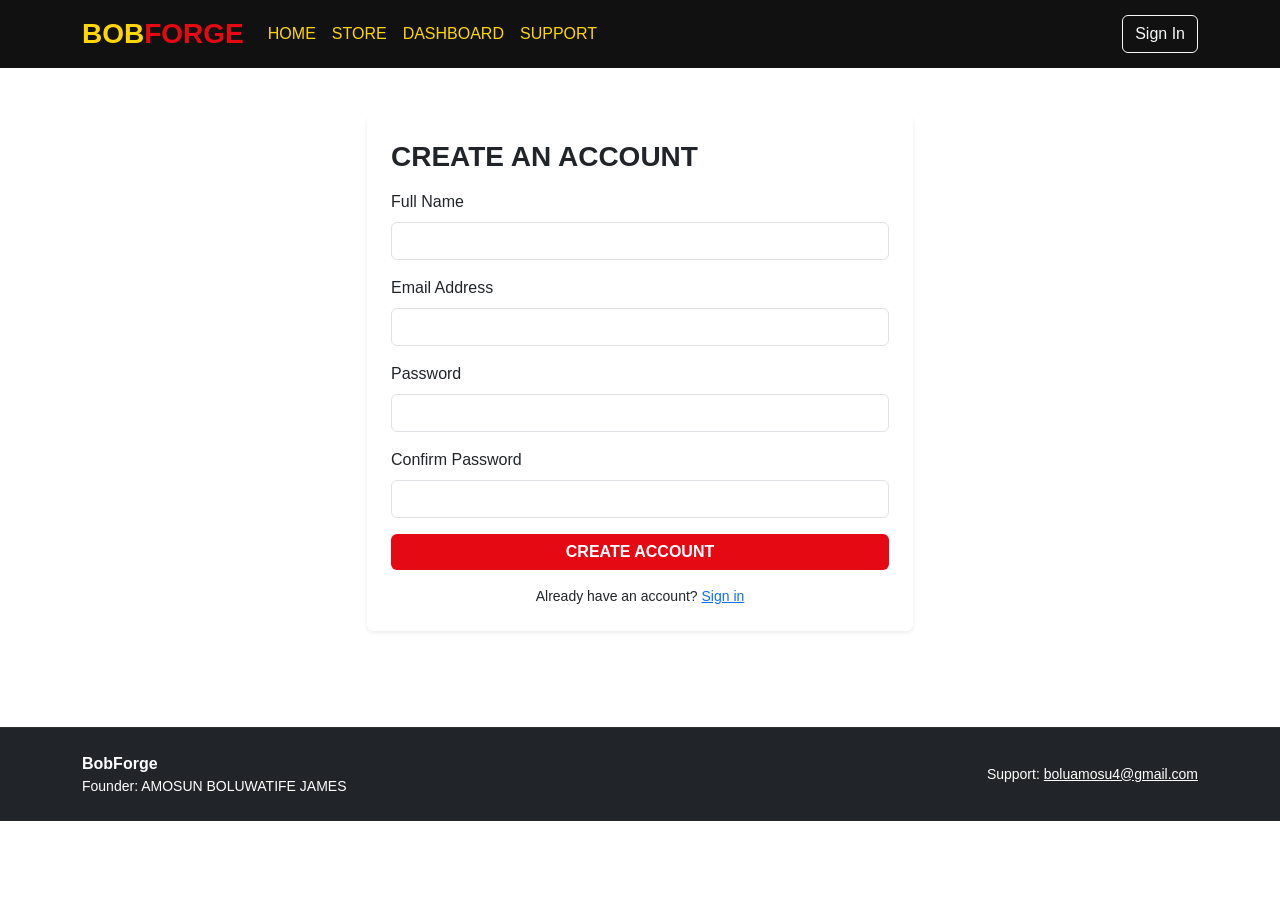
==== signup.html @ f3f1fd7d "first commit" ====
<!DOCTYPE html>
<html lang="en">
<head>
  <meta charset="UTF-8" />
  <meta name="viewport" content="width=device-width, initial-scale=1.0" />
  <title>Sign Up | BobForge</title>
  <link href="https://cdn.jsdelivr.net/npm/bootstrap@5.3.0/dist/css/bootstrap.min.css" rel="stylesheet" />
  <link rel="stylesheet" href="https://cdnjs.cloudflare.com/ajax/libs/font-awesome/6.4.0/css/all.min.css" />
  <link rel="stylesheet" href="style.css" />
</head>
<body>
  <nav class="navbar navbar-expand-lg navbar-dark bg-dark-custom sticky-top">
    <div class="container">
      <a class="navbar-brand fw-bold text-uppercase fs-3" href="index.html">
        Bob<span class="text-red">Forge</span>
      </a>
      <button class="navbar-toggler border-0" type="button" data-bs-toggle="collapse" data-bs-target="#navbarNav">
        <span class="navbar-toggler-icon"></span>
      </button>

      <div class="collapse navbar-collapse" id="navbarNav">
        <ul class="navbar-nav me-auto mb-2 mb-lg-0">
          <li class="nav-item">
            <a class="nav-link text-uppercase" href="index.html">Home</a>
          </li>
          <li class="nav-item">
            <a class="nav-link text-uppercase" href="index.html">Store</a>
          </li>
          <li class="nav-item">
            <a class="nav-link text-uppercase" href="index.html">Dashboard</a>
          </li>
          <li class="nav-item">
            <a class="nav-link text-uppercase" href="#" data-bs-toggle="modal" data-bs-target="#contactModal">Support</a>
          </li>
        </ul>

        <div class="d-flex align-items-center gap-3">
          <a class="btn btn-outline-light" href="index.html">Sign In</a>
        </div>
      </div>
    </div>
  </nav>

  <main class="py-5">
    <div class="container">
      <div class="row justify-content-center">
        <div class="col-md-6">
          <div class="card shadow-sm border-0 p-4">
            <h3 class="fw-bold text-uppercase mb-3">Create an Account</h3>
            <form id="signupForm" onsubmit="handleSignUp(event)">
              <div class="mb-3">
                <label class="form-label">Full Name</label>
                <input type="text" id="signupName" class="form-control" required />
              </div>
              <div class="mb-3">
                <label class="form-label">Email Address</label>
                <input type="email" id="signupEmail" class="form-control" required />
              </div>
              <div class="mb-3">
                <label class="form-label">Password</label>
                <input type="password" id="signupPassword" class="form-control" required />
              </div>
              <div class="mb-3">
                <label class="form-label">Confirm Password</label>
                <input type="password" id="signupPasswordConfirm" class="form-control" required />
              </div>
              <button type="submit" class="btn btn-red w-100 text-uppercase fw-bold">Create Account</button>
            </form>
            <div class="text-center mt-3 small">
              Already have an account? <a href="index.html">Sign in</a>
            </div>
          </div>
        </div>
      </div>
    </div>
  </main>

  <!-- Contact Modal (same as index) -->
  <div class="modal fade" id="contactModal" tabindex="-1">
    <div class="modal-dialog">
      <div class="modal-content border-0">
        <div class="modal-header bg-dark text-white">
          <h5 class="modal-title text-uppercase fw-bold">Contact Support</h5>
          <button type="button" class="btn-close btn-close-white" data-bs-dismiss="modal"></button>
        </div>
        <div class="modal-body p-4">
          <p class="mb-3">Founder: <strong>AMOSUN BOLUWATIFE JAMES</strong></p>
          <p class="mb-3">Support Email: <a href="mailto:boluamosu4@gmail.com">boluamosu4@gmail.com</a></p>
          <form id="contactFormPage" onsubmit="handleContactSubmit(event)">
            <div class="mb-3">
              <label class="form-label">Your Name</label>
              <input id="contactName" type="text" class="form-control" required />
            </div>
            <div class="mb-3">
              <label class="form-label">Your Email</label>
              <input id="contactEmail" type="email" class="form-control" required />
            </div>
            <div class="mb-3">
              <label class="form-label">Message</label>
              <textarea id="contactMessage" class="form-control" rows="4" required></textarea>
            </div>
            <div class="d-flex justify-content-end">
              <button type="button" class="btn btn-secondary me-2" data-bs-dismiss="modal">Close</button>
              <button type="submit" class="btn btn-red">Send Message</button>
            </div>
          </form>
          <div class="mt-3 social-icons">
            <a href="https://wa.me/2349012521735" target="_blank" rel="noreferrer" aria-label="WhatsApp" title="WhatsApp: 09012521735" class="me-2">
              <i class="fa-brands fa-whatsapp"></i>
            </a>
            <a href="tel:+2349035916140" aria-label="Call" title="Call: 09035916140" class="me-2">
              <i class="fa-solid fa-phone"></i>
            </a>
            <a href="https://www.tiktok.com/@bobtizzy4" target="_blank" rel="noreferrer" aria-label="TikTok" title="TikTok: Bobtizzy">
              <i class="fa-brands fa-tiktok"></i>
            </a>
          </div>
        </div>
      </div>
    </div>
  </div>

  <!-- Footer -->
  <footer class="py-4 mt-5 bg-dark text-white">
    <div class="container d-flex justify-content-between align-items-center">
      <div>
        <div class="fw-bold">BobForge</div>
        <div class="small">Founder: AMOSUN BOLUWATIFE JAMES</div>
      </div>
      <div class="text-end small">
        Support: <a href="mailto:boluamosu4@gmail.com" class="text-decoration-underline text-white">boluamosu4@gmail.com</a>
      </div>
    </div>
  </footer>
  <!-- Notification container -->
  <div id="notificationContainer" class="position-fixed top-0 end-0 p-3" style="z-index:1080;"></div>

  <script src="https://js.paystack.co/v1/inline.js"></script>
  <script src="https://cdn.jsdelivr.net/npm/bootstrap@5.3.0/dist/js/bootstrap.bundle.min.js"></script>
  <script src="script.js"></script>
</body>
</html>
---- style.css ----
/* Custom Gym Red Color Palette Overrides */
:root {
  --gym-red: #E50914;
  --gym-red-hover: #b80710;
  --gym-dark: #111111;
  --gym-white: #ffffff;
  --gym-gray-light: #f8f9fa;
}

body {
  background-color: var(--gym-white);
  color: var(--gym-dark);
  font-family: 'Segoe UI', Roboto, Helvetica, Arial, sans-serif;
}

/* Helper Utilities */
.bg-dark-custom {
  background-color: var(--gym-dark) !important;
}

.text-red {
  color: var(--gym-red) !important;
}

.bg-red {
  background-color: var(--gym-red) !important;
}

.btn-red {
  background-color: var(--gym-red);
  color: var(--gym-white);
  border: none;
  transition: background-color 0.2s ease-in-out;
}

.btn-red:hover {
  background-color: var(--gym-red-hover);
  color: var(--gym-white);
}

/* Hero Component Styling */
.hero-section {
  background: linear-gradient(135deg, rgba(255, 255, 255, 1) 0%, rgba(245, 245, 245, 1) 100%);
  min-height: 80vh;
  display: flex;
  align-items: center;
}

.hero-image-wrapper {
  max-width: 420px;
  border: 4px solid var(--gym-dark);
  box-shadow: 12px 12px 0px var(--gym-red);
  border-radius: 8px;
  overflow: hidden;
}

.hero-image-wrapper img {
  width: 100%;
  height: auto;
  object-fit: cover;
  display: block;
}

/* Single Page Section Switcher Controls */
.page-section {
  display: none;
}

.page-section.active-section {
  display: block;
}

/* Equipment Card Overrides */
.product-card {
  border: 1px solid #eee;
  transition: transform 0.2s ease, box-shadow 0.2s ease;
  border-radius: 8px;
}

.product-card:hover {
  transform: translateY(-5px);
  box-shadow: 0 10px 20px rgba(0, 0, 0, 0.1) !important;
}

.product-card .card-img-top {
  height: 220px;
  object-fit: cover;
}

.product-card .price-tag {
  font-size: 1.25rem;
  font-weight: 700;
  color: var(--gym-red);
}

/* Modal and Form Enhancements */
.modal-header {
  border-bottom: 2px solid var(--gym-red);
}

.form-control:focus {
  border-color: var(--gym-red);
  box-shadow: 0 0 0 0.25rem rgba(229, 9, 20, 0.25);
}

/* Navigation text color - ensure visibility on dark background */
.navbar .navbar-brand,
.navbar .nav-link {
  color: #ffd700 !important; /* Gold for high contrast */
}
.navbar .nav-link:hover,
.navbar .navbar-brand:hover {
  color: #ffec8b !important;
}

/* Footer styling */
footer {
  border-top: 1px solid rgba(255,255,255,0.05);
}
footer a {
  color: #ffd700;
}

/* Notification / in-page alerts */
#notificationContainer .site-alert {
  min-width: 280px;
  margin-bottom: 0.5rem;
  padding: 0.75rem 1rem;
  border-radius: 6px;
  box-shadow: 0 6px 18px rgba(0,0,0,0.25);
  background-color: #1a1a1a;
  color: #fff;
  border-left: 6px solid var(--gym-red);
}
#notificationContainer .site-alert.success { border-left-color: #28a745; }
#notificationContainer .site-alert.info { border-left-color: #ffd700; }
#notificationContainer .site-alert.danger { border-left-color: #dc3545; }
#notificationContainer .site-alert .btn-close {
  filter: invert(1) grayscale(1) brightness(2);
}

/* Product rating stars */
.rating-star {
  color: #d1d1d1;
  cursor: pointer;
  font-size: 1rem;
  margin-right: 2px;
}
.rating-star.filled {
  color: #ffd700;
}
.rating-star:hover,
.rating-star:hover ~ .rating-star {
  color: #ffec8b;
}

/* Social/contact icon styles */
.social-icons a {
  display: inline-flex;
  align-items: center;
  justify-content: center;
  width: 36px;
  height: 36px;
  border-radius: 50%;
  background: rgba(255,255,255,0.03);
  color: #ffd700;
  text-decoration: none;
  transition: transform 0.12s ease, background 0.12s ease;
}
.social-icons a:hover {
  transform: translateY(-2px);
  background: rgba(255,255,255,0.06);
}
.social-icons i { font-size: 18px; }
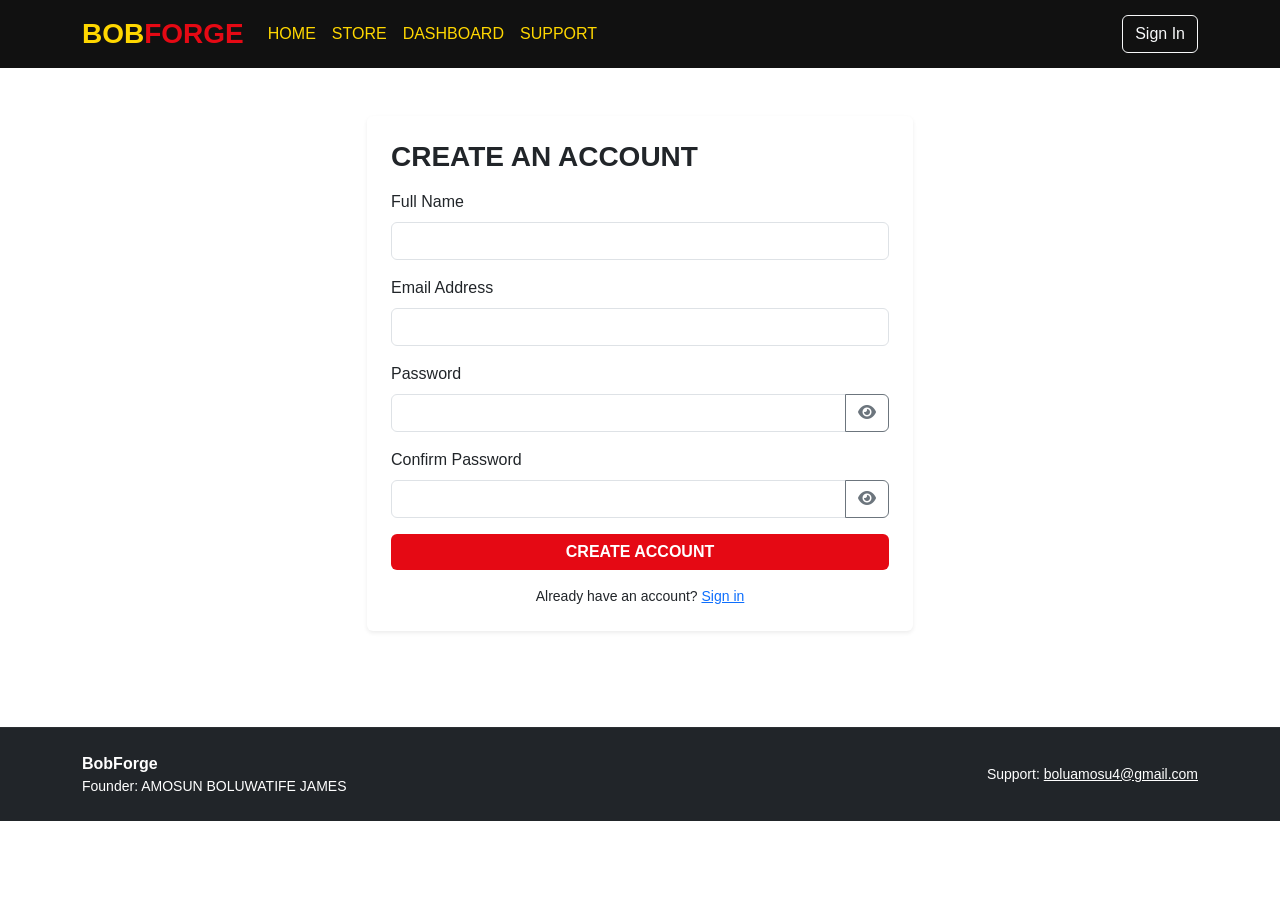
==== commit 972a45fd: "added" ====
--- a/signup.html
+++ b/signup.html
@@ -58,11 +58,21 @@
               </div>
               <div class="mb-3">
                 <label class="form-label">Password</label>
-                <input type="password" id="signupPassword" class="form-control" required />
+                <div class="input-group">
+                  <input type="password" id="signupPassword" class="form-control" required />
+                  <button type="button" class="btn btn-outline-secondary" id="toggleSignupPassword" onclick="togglePasswordVisibility('signupPassword', 'toggleSignupPassword')" aria-label="Show password" title="Show password">
+                    <i class="fa-solid fa-eye" aria-hidden="true"></i>
+                  </button>
+                </div>
               </div>
               <div class="mb-3">
                 <label class="form-label">Confirm Password</label>
-                <input type="password" id="signupPasswordConfirm" class="form-control" required />
+                <div class="input-group">
+                  <input type="password" id="signupPasswordConfirm" class="form-control" required />
+                  <button type="button" class="btn btn-outline-secondary" id="toggleSignupPasswordConfirm" onclick="togglePasswordVisibility('signupPasswordConfirm', 'toggleSignupPasswordConfirm')" aria-label="Show password" title="Show password">
+                    <i class="fa-solid fa-eye" aria-hidden="true"></i>
+                  </button>
+                </div>
               </div>
               <button type="submit" class="btn btn-red w-100 text-uppercase fw-bold">Create Account</button>
             </form>
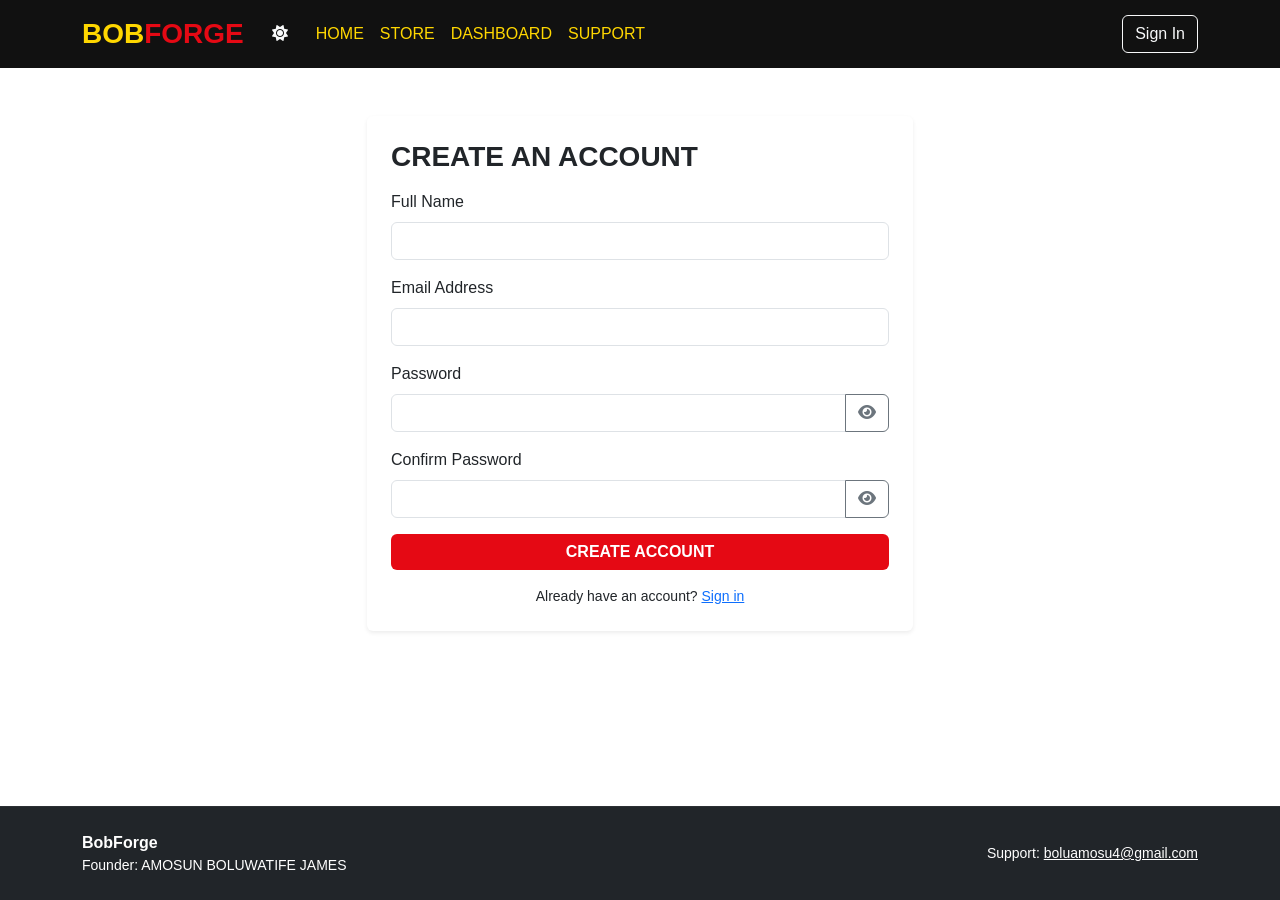
==== commit 4415ce0d: "better" ====
--- a/signup.html
+++ b/signup.html
@@ -14,6 +14,9 @@
       <a class="navbar-brand fw-bold text-uppercase fs-3" href="index.html">
         Bob<span class="text-red">Forge</span>
       </a>
+      <button class="btn btn-outline-light border-0 ms-auto me-2" type="button" onclick="toggleTheme()" id="themeToggle" aria-label="Switch to dark mode" title="Switch to dark mode">
+        <i class="fa-solid fa-sun" aria-hidden="true"></i>
+      </button>
       <button class="navbar-toggler border-0" type="button" data-bs-toggle="collapse" data-bs-target="#navbarNav">
         <span class="navbar-toggler-icon"></span>
       </button>
--- a/style.css
+++ b/style.css
@@ -5,12 +5,62 @@
   --gym-dark: #111111;
   --gym-white: #ffffff;
   --gym-gray-light: #f8f9fa;
+  --page-background: #ffffff;
+  --surface-background: #ffffff;
+  --surface-muted: #f8f9fa;
+  --border-color: #eeeeee;
+  --text-muted: #6c757d;
 }
 
 body {
-  background-color: var(--gym-white);
+  background-color: var(--page-background);
   color: var(--gym-dark);
   font-family: 'Segoe UI', Roboto, Helvetica, Arial, sans-serif;
+  min-height: 100vh;
+  display: flex;
+  flex-direction: column;
+  transition: background-color 0.2s ease, color 0.2s ease;
+}
+
+body.dark-mode {
+  --page-background: #181818;
+  --surface-background: #242424;
+  --surface-muted: #303030;
+  --border-color: #444444;
+  --text-muted: #b8b8b8;
+  background-color: var(--page-background);
+  color: #f5f5f5;
+}
+
+body.dark-mode .card,
+body.dark-mode .modal-content,
+body.dark-mode .table,
+body.dark-mode .form-control,
+body.dark-mode .input-group .btn-outline-secondary {
+  background-color: var(--surface-background);
+  color: #f5f5f5;
+  border-color: var(--border-color);
+}
+
+body.dark-mode .bg-light,
+body.dark-mode .table-hover > tbody > tr:hover,
+body.dark-mode .form-control.bg-light {
+  background-color: var(--surface-muted) !important;
+  color: #f5f5f5 !important;
+}
+
+body.dark-mode .text-muted {
+  color: var(--text-muted) !important;
+}
+
+body.dark-mode .text-dark {
+  color: #f5f5f5 !important;
+}
+
+body.dark-mode .table {
+  --bs-table-color: #f5f5f5;
+  --bs-table-bg: var(--surface-background);
+  --bs-table-hover-color: #ffffff;
 }
 
 /* Helper Utilities */
@@ -46,6 +96,10 @@
   align-items: center;
 }
 
+body.dark-mode .hero-section {
+  background: linear-gradient(135deg, #181818 0%, #303030 100%);
+}
+
 .hero-image-wrapper {
   max-width: 420px;
   border: 4px solid var(--gym-dark);
@@ -68,6 +122,11 @@
 
 .page-section.active-section {
   display: block;
+  flex: 1;
+}
+
+main {
+  flex: 1;
 }
 
 /* Equipment Card Overrides */
